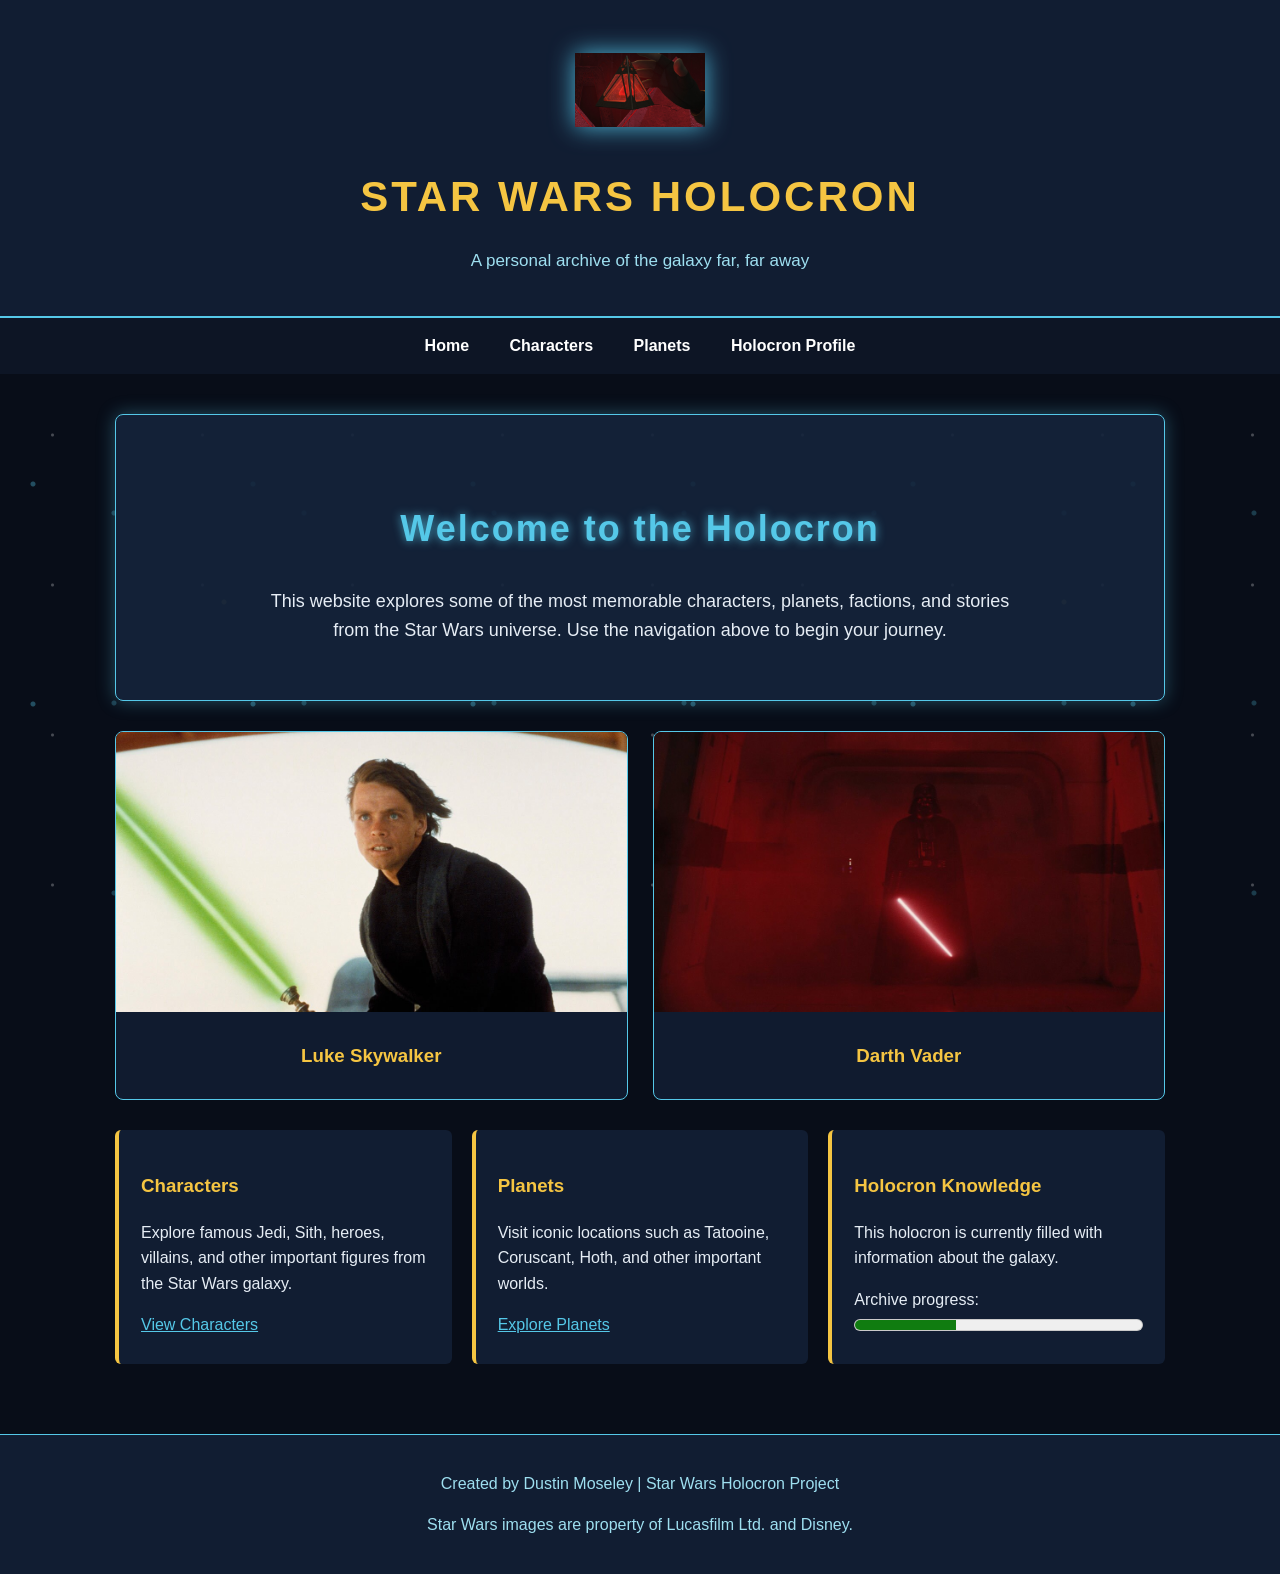
==== index.html @ 2604b267 "first commit" ====
<!DOCTYPE html>
<html lang="en">
<head>
    <meta charset="UTF-8">
    <meta name="viewport" content="width=device-width, initial-scale=1.0">
    <title>Star Wars Holocron</title>
    <link rel="stylesheet" href="style.css">
</head>

<body>
    <header>
        <div class="site-title">
            <img src="images/holocron.png" alt="Sith holocron">

            <div>
                <h1>STAR WARS HOLOCRON</h1>
                <p>A personal archive of the galaxy far, far away</p>
            </div>
        </div>
    </header>

    <nav>
        <a href="index.html">Home</a>
        <a href="characters.html">Characters</a>
        <a href="planets.html">Planets</a>
        <a href="quiz.html">Holocron Profile</a>
    </nav>

    <main>
        <section class="hero">
            <h2>Welcome to the Holocron</h2>
            <p>
                This website explores some of the most memorable characters,
                planets, factions, and stories from the Star Wars universe.
                Use the navigation above to begin your journey.
            </p>
        </section>

        <section class="image-preview">
            <article class="image-card">
                <img
                    src="images/luke-skywalker.png"
                    alt="Luke Skywalker holding a lightsaber"
                >
                <h3>Luke Skywalker</h3>
            </article>

            <article class="image-card">
                <img
                    src="images/darth-vader.png"
                    alt="Darth Vader in his black armor"
                >
                <h3>Darth Vader</h3>
            </article>
        </section>

        <section class="content-grid">
            <article class="card">
                <h3>Characters</h3>
                <p>
                    Explore famous Jedi, Sith, heroes, villains, and other
                    important figures from the Star Wars galaxy.
                </p>
                <a href="characters.html">View Characters</a>
            </article>

            <article class="card">
                <h3>Planets</h3>
                <p>
                    Visit iconic locations such as Tatooine, Coruscant,
                    Hoth, and other important worlds.
                </p>
                <a href="planets.html">Explore Planets</a>
            </article>

            <article class="card">
                <h3>Holocron Knowledge</h3>
                <p>
                    This holocron is currently filled with information about
                    the galaxy.
                </p>

                <!-- The meter element displays a value within a known range.
                     It represents how complete this personal Star Wars archive is. -->
                <label for="archive-progress">Archive progress:</label>
                <meter id="archive-progress" min="0" max="100" value="35">
                    35%
                </meter>
            </article>
        </section>
    </main>

    <footer>
        <p>Created by Dustin Moseley | Star Wars Holocron Project</p>
        <p>Star Wars images are property of Lucasfilm Ltd. and Disney.</p>
    </footer>
</body>
</html>
---- style.css ----
/* Main page styling for the Star Wars Holocron website */

* {
    box-sizing: border-box;
}

body {
    margin: 0;
    background-color: #080d18;
    background-image:
        radial-gradient(circle at 15% 20%, rgba(85, 200, 232, 0.35) 0 2px, transparent 3px),
        radial-gradient(circle at 80% 15%, rgba(245, 197, 66, 0.3) 0 2px, transparent 3px),
        radial-gradient(circle at 60% 70%, rgba(85, 200, 232, 0.25) 0 2px, transparent 3px),
        radial-gradient(circle at 35% 90%, rgba(255, 255, 255, 0.25) 0 1px, transparent 2px);
    background-size: 220px 220px, 280px 280px, 190px 190px, 150px 150px;
    background-attachment: fixed;
    color: #e6edf5;
    font-family: Arial, sans-serif;
    line-height: 1.6;
}

header {
    background-color: #111d32;
    border-bottom: 2px solid #55c8e8;
    padding: 25px;
    text-align: center;
}

header h1 {
    margin: 0;
    color: #f5c542;
    font-size: 42px;
    letter-spacing: 3px;
}

header p {
    color: #9edff0;
    font-size: 17px;
}

nav {
    background-color: #0d1525;
    padding: 15px;
    text-align: center;
}

nav a {
    color: #ffffff;
    margin: 0 18px;
    text-decoration: none;
    font-weight: bold;
}

nav a:hover {
    color: #f5c542;
}

main {
    max-width: 1100px;
    margin: auto;
    padding: 40px 25px;
}

.hero {
    background-color: rgba(20, 36, 59, 0.9);
    border: 1px solid #55c8e8;
    border-radius: 8px;
    box-shadow: 0 0 18px rgba(85, 200, 232, 0.35);
    padding: 55px 35px;
    text-align: center;
}

.hero h2 {
    color: #55c8e8;
    font-size: 36px;
    letter-spacing: 2px;
    text-shadow: 0 0 10px rgba(85, 200, 232, 0.8);
}

.hero p {
    color: #e6edf5;
    font-size: 18px;
    max-width: 750px;
    margin: auto;
}

.content-grid {
    display: grid;
    grid-template-columns: repeat(3, 1fr);
    gap: 20px;
    margin-top: 30px;
}

.card {
    background-color: #111d32;
    border-left: 4px solid #f5c542;
    border-radius: 6px;
    padding: 22px;
}

.card h3 {
    color: #f5c542;
}

.card a {
    color: #55c8e8;
}

meter {
    width: 100%;
    height: 25px;
}

footer {
    background-color: #111d32;
    border-top: 1px solid #55c8e8;
    color: #9edff0;
    margin-top: 30px;
    padding: 20px;
    text-align: center;
}
.page-title {
    color: #55c8e8;
    text-align: center;
    font-size: 32px;
}

table {
    width: 100%;
    border-collapse: collapse;
    margin-top: 25px;
    background-color: #111d32;
}

caption {
    color: #f5c542;
    font-size: 22px;
    font-weight: bold;
    margin-bottom: 12px;
}

th,
td {
    border: 1px solid #55c8e8;
    padding: 15px;
    text-align: left;
}

th {
    background-color: #1b3452;
    color: #f5c542;
}

tr:nth-child(even) {
    background-color: #162842;
}
.planet-grid {
    display: grid;
    grid-template-columns: repeat(2, 1fr);
    gap: 25px;
    margin-top: 25px;
}

.planet-card {
    background-color: #111d32;
    border: 1px solid #55c8e8;
    border-radius: 8px;
    padding: 25px;
}

.planet-card h3 {
    color: #f5c542;
    font-size: 24px;
}

.planet-card p {
    color: #d7e4ed;
}
.quiz-form {
    background-color: #111d32;
    border: 1px solid #55c8e8;
    border-radius: 8px;
    margin: 25px auto;
    max-width: 700px;
    padding: 30px;
}

.form-group {
    margin-bottom: 22px;
}

.form-group label {
    color: #f5c542;
    display: block;
    font-weight: bold;
    margin-bottom: 8px;
}

.form-group input,
.form-group select,
.form-group textarea {
    background-color: #080d18;
    border: 1px solid #55c8e8;
    border-radius: 4px;
    color: #ffffff;
    font-size: 16px;
    padding: 10px;
    width: 100%;
}

.form-group textarea {
    min-height: 120px;
    resize: vertical;
}

button {
    background-color: #f5c542;
    border: none;
    border-radius: 4px;
    color: #080d18;
    cursor: pointer;
    font-size: 16px;
    font-weight: bold;
    padding: 12px 25px;
}

button:hover {
    background-color: #55c8e8;
}
.image-preview {
    display: grid;
    grid-template-columns: repeat(2, 1fr);
    gap: 25px;
    margin-top: 30px;
}

.image-card {
    background-color: rgba(17, 29, 50, 0.9);
    border: 1px solid #55c8e8;
    border-radius: 8px;
    overflow: hidden;
    text-align: center;
}

.image-card img {
    display: block;
    height: 280px;
    object-fit: cover;
    width: 100%;
}

.image-card h3 {
    color: #f5c542;
    padding: 10px;
}
.planet-card img {
    border-radius: 5px;
    display: block;
    height: 190px;
    margin-bottom: 15px;
    object-fit: cover;
    width: 100%;
}
.character-grid {
    display: grid;
    grid-template-columns: repeat(4, 1fr);
    gap: 20px;
    margin: 30px 0;
}

.character-card {
    background-color: rgba(17, 29, 50, 0.92);
    border: 1px solid #55c8e8;
    border-radius: 8px;
    overflow: hidden;
    text-align: center;
}

.character-card img {
    display: block;
    height: 220px;
    object-fit: cover;
    width: 100%;
}

.character-card h3 {
    color: #f5c542;
    font-size: 17px;
    margin: 14px 5px;
}
.site-title {
    align-items: center;
    display: flex;
    flex-direction: column;
    gap: 8px;
    justify-content: center;
    text-align: center;
}

.site-title img {
    filter: drop-shadow(0 0 12px rgba(85, 200, 232, 0.9));
    height: 130px;
    object-fit: contain;
    width: 130px;
}
.quiz-question {
    border: 1px solid #55c8e8;
    border-radius: 6px;
    margin-bottom: 22px;
    padding: 18px;
}

.quiz-question legend {
    color: #f5c542;
    font-weight: bold;
    padding: 0 8px;
}

.quiz-question label {
    color: #e6edf5;
    display: block;
    margin: 8px 0;
}

.quiz-question input {
    margin-right: 8px;
    width: auto;
}
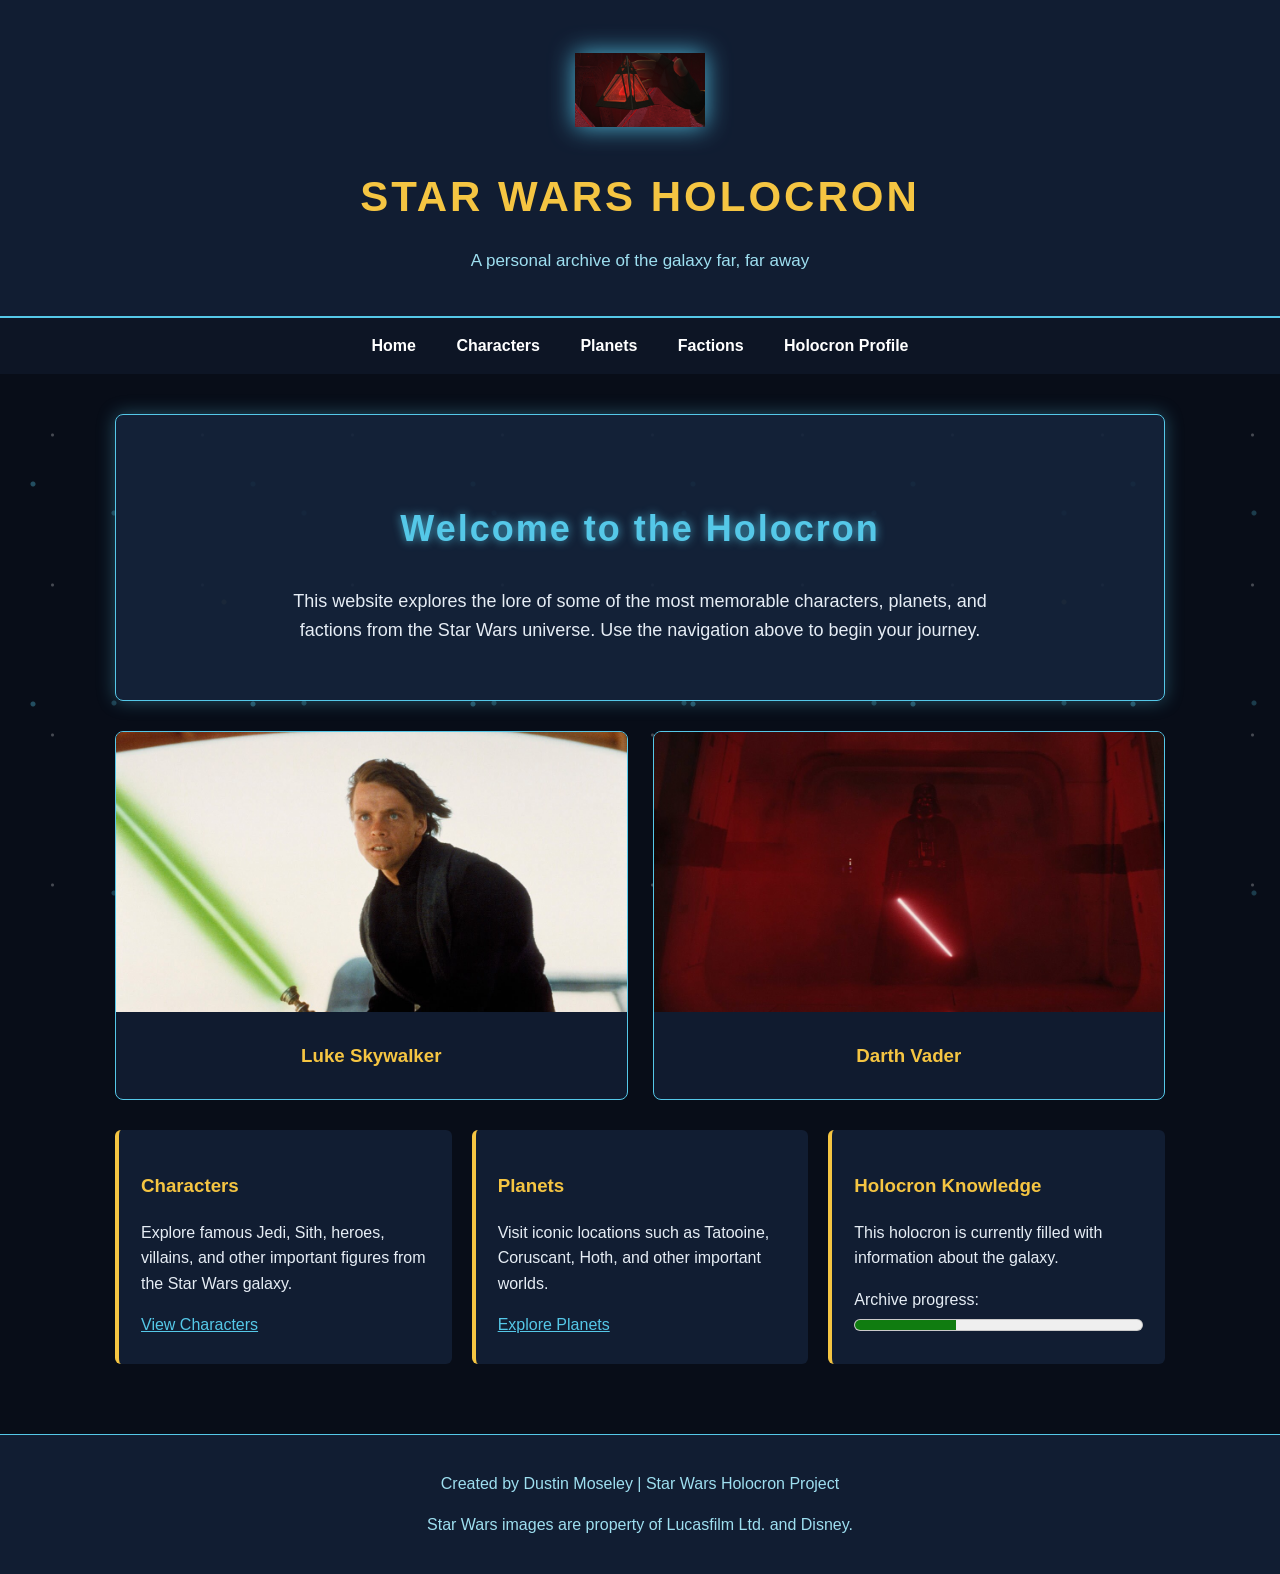
==== commit f8711386: "added factions page" ====
--- a/index.html
+++ b/index.html
@@ -23,6 +23,7 @@
         <a href="index.html">Home</a>
         <a href="characters.html">Characters</a>
         <a href="planets.html">Planets</a>
+        <a href="factions.html">Factions</a>
         <a href="quiz.html">Holocron Profile</a>
     </nav>
 
@@ -30,8 +31,8 @@
         <section class="hero">
             <h2>Welcome to the Holocron</h2>
             <p>
-                This website explores some of the most memorable characters,
-                planets, factions, and stories from the Star Wars universe.
+                This website explores the lore of some of the most memorable characters,
+                planets, and factions from the Star Wars universe.
                 Use the navigation above to begin your journey.
             </p>
         </section>
--- a/style.css
+++ b/style.css
@@ -325,4 +325,35 @@
 .quiz-question input {
     margin-right: 8px;
     width: auto;
+}
+.faction-grid {
+    display: grid;
+    grid-template-columns: repeat(2, 1fr);
+    gap: 25px;
+    margin-top: 30px;
+}
+
+.faction-card {
+    background-color: rgba(17, 29, 50, 0.92);
+    border: 1px solid #55c8e8;
+    border-radius: 8px;
+    padding: 25px;
+}
+
+.faction-card h3 {
+    color: #f5c542;
+    font-size: 24px;
+    margin-top: 0;
+}
+
+.faction-card p {
+    color: #d7e4ed;
+}
+.faction-card img {
+    border-radius: 5px;
+    display: block;
+    height: 190px;
+    margin-bottom: 18px;
+    object-fit: cover;
+    width: 100%;
 }
